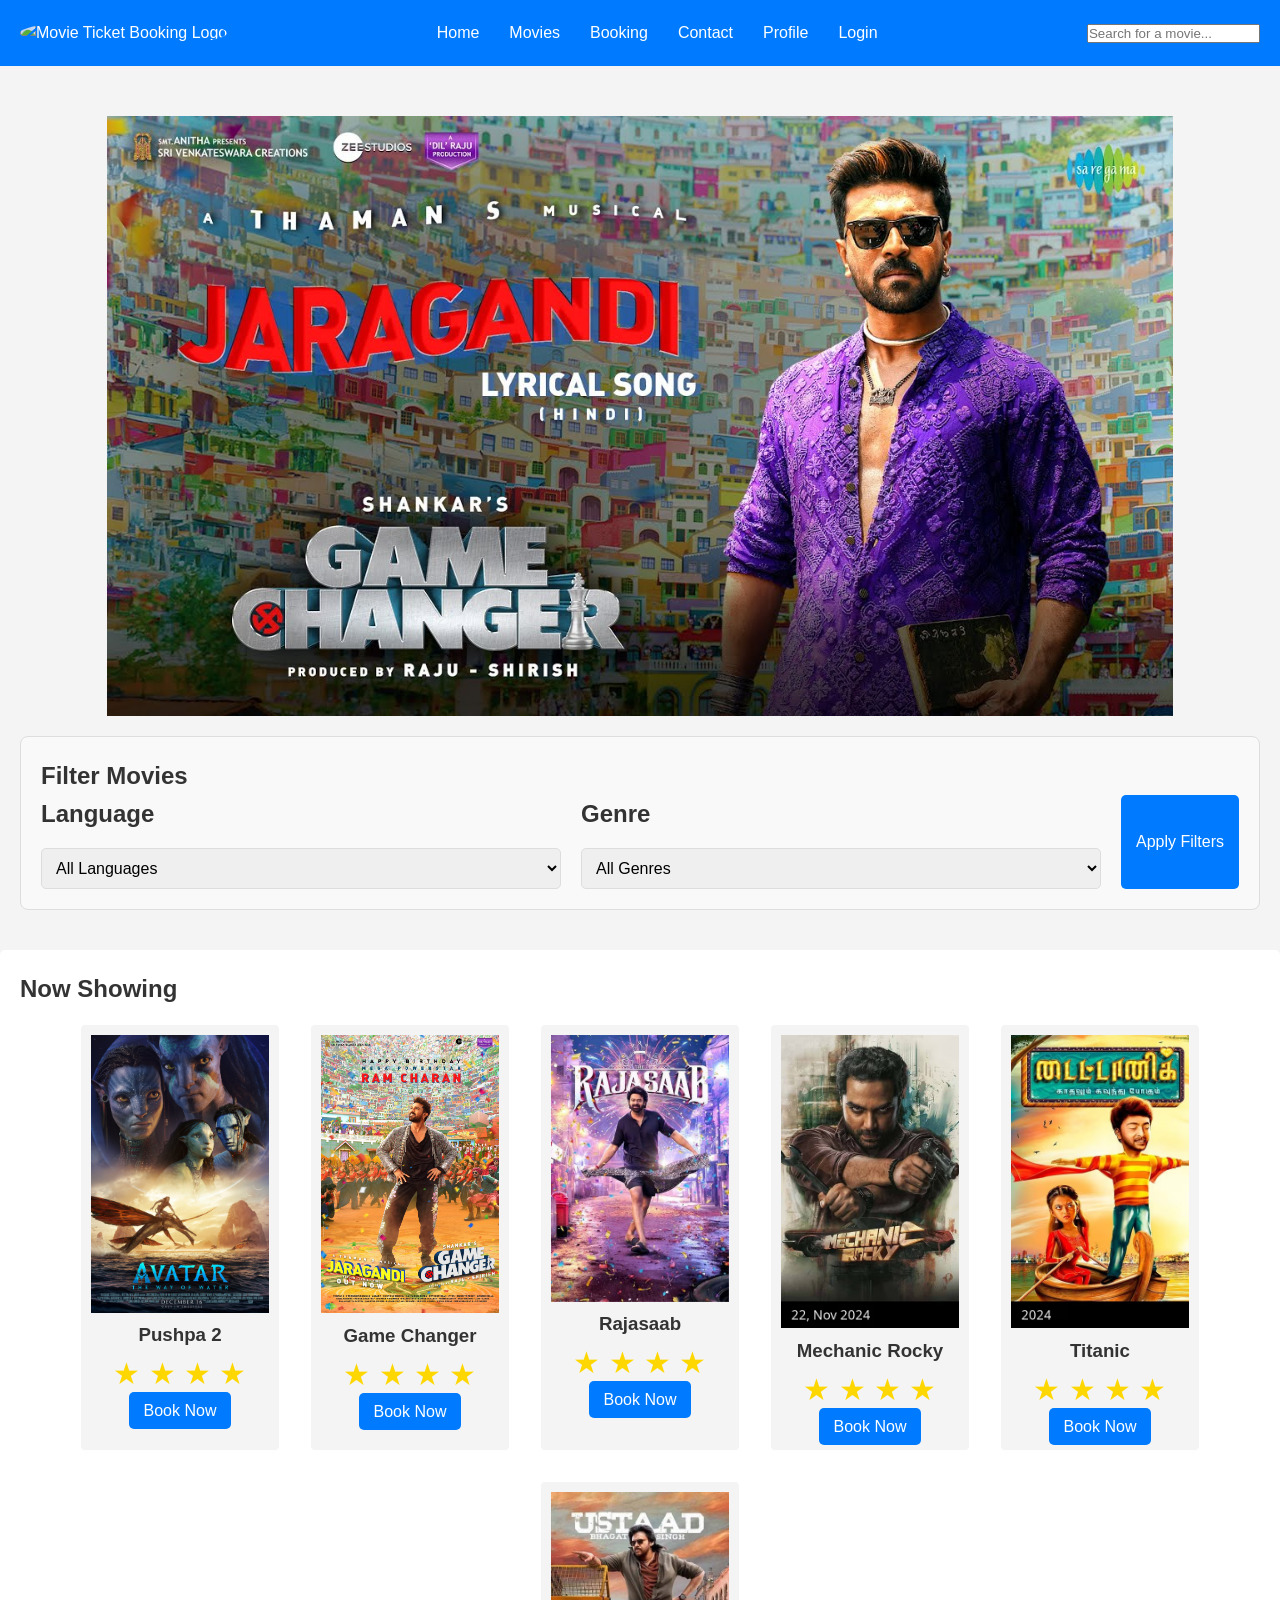
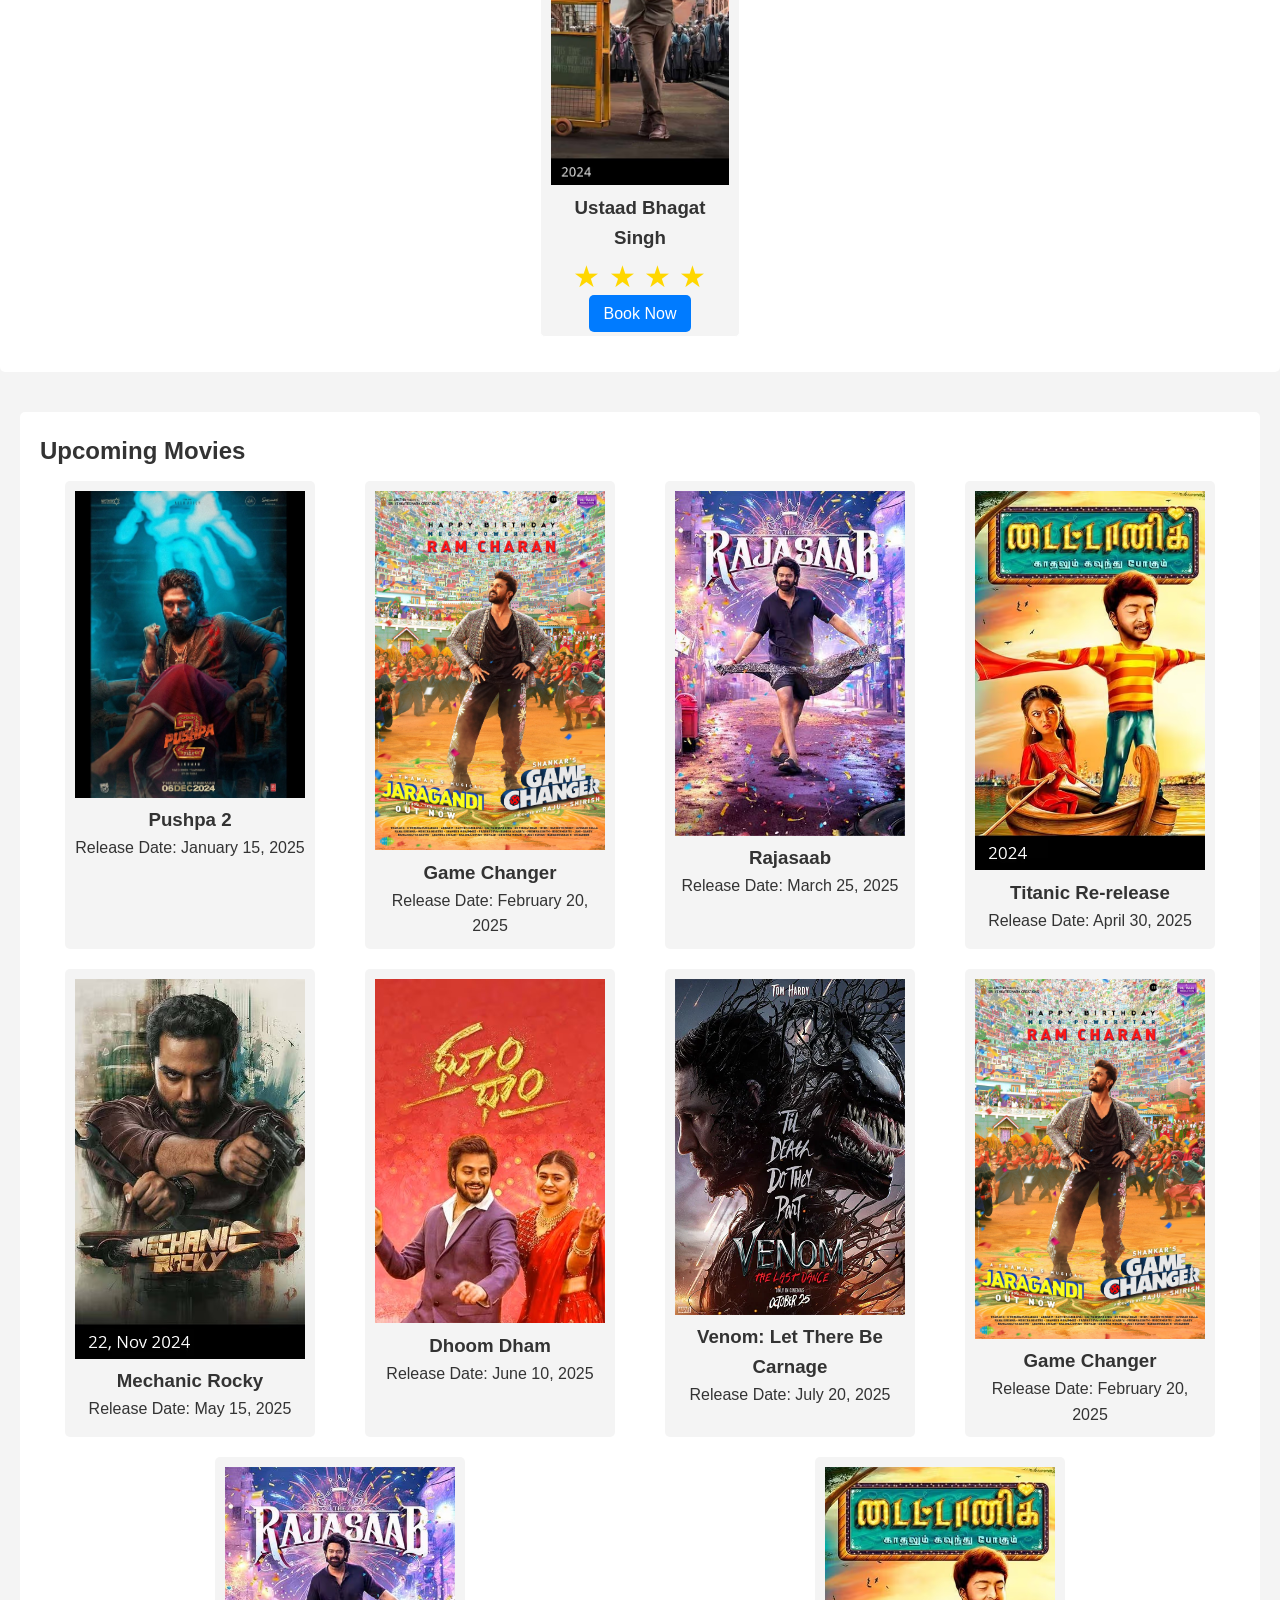
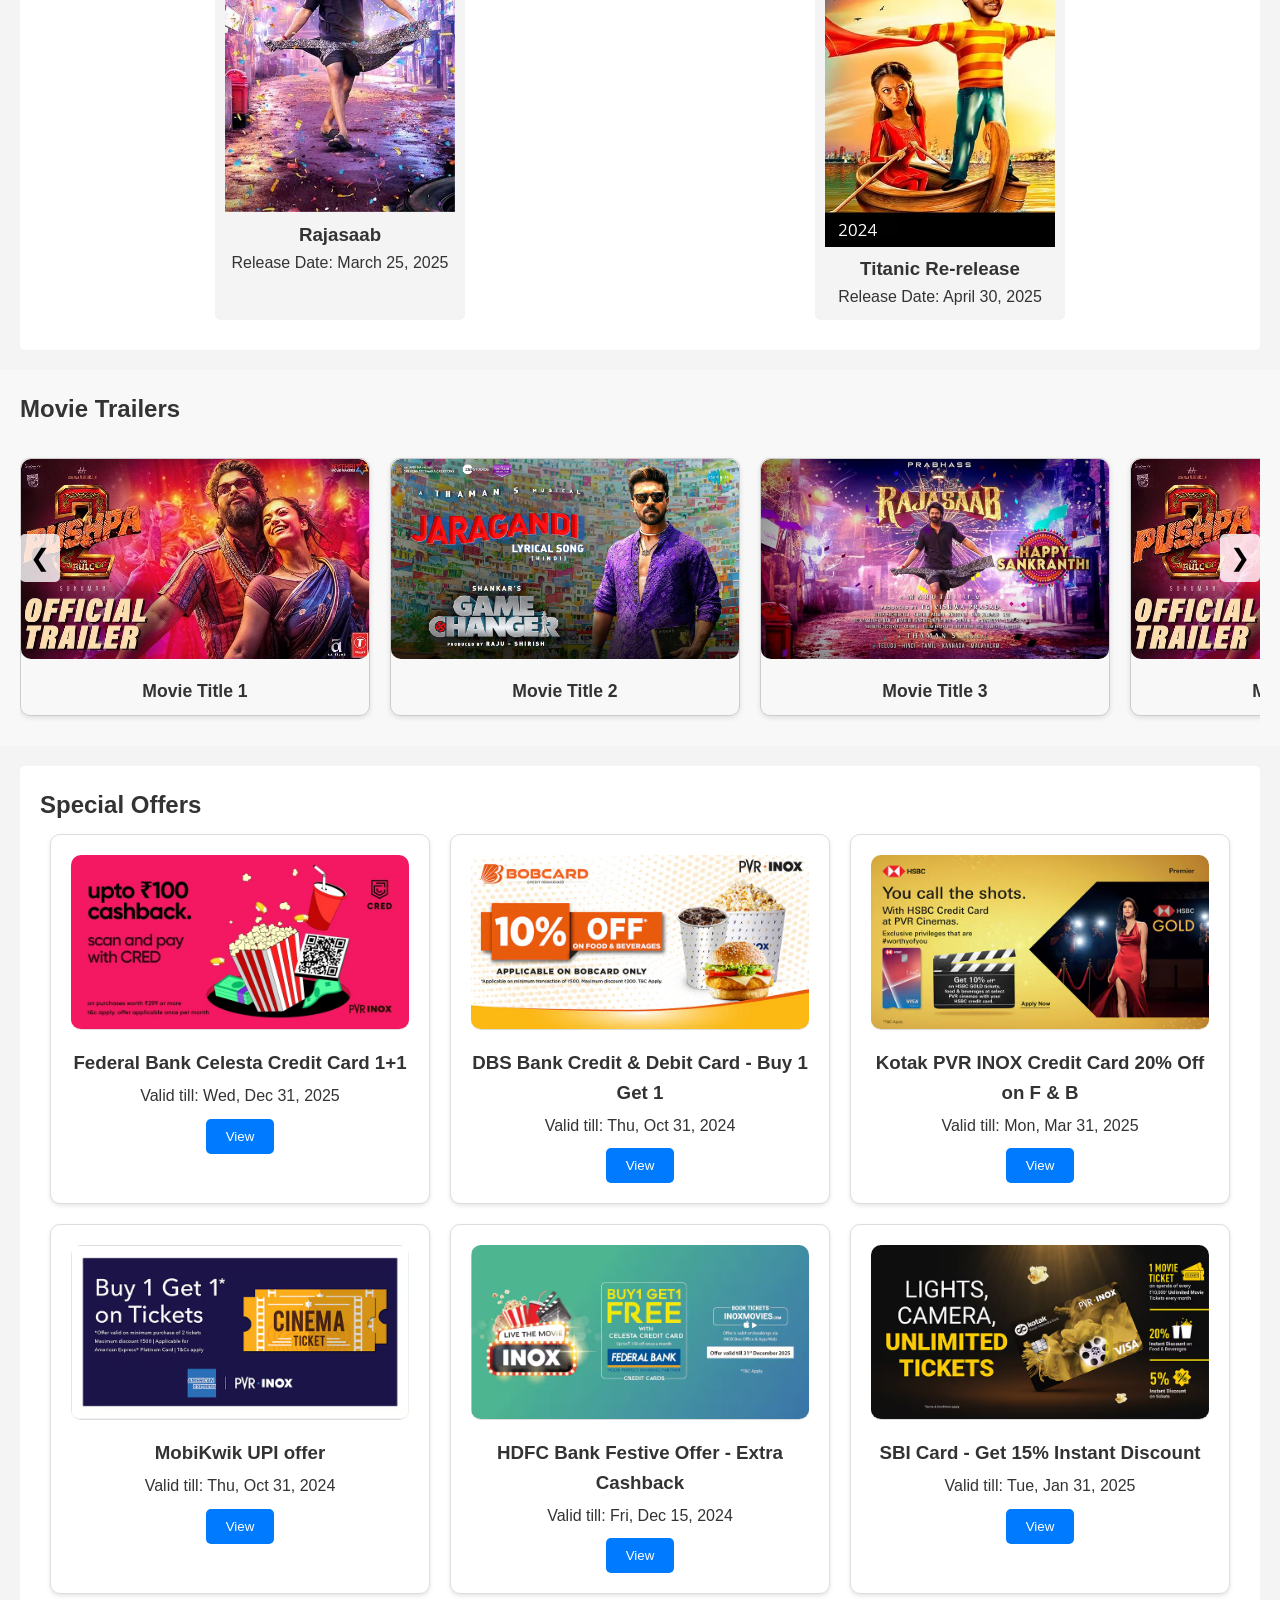
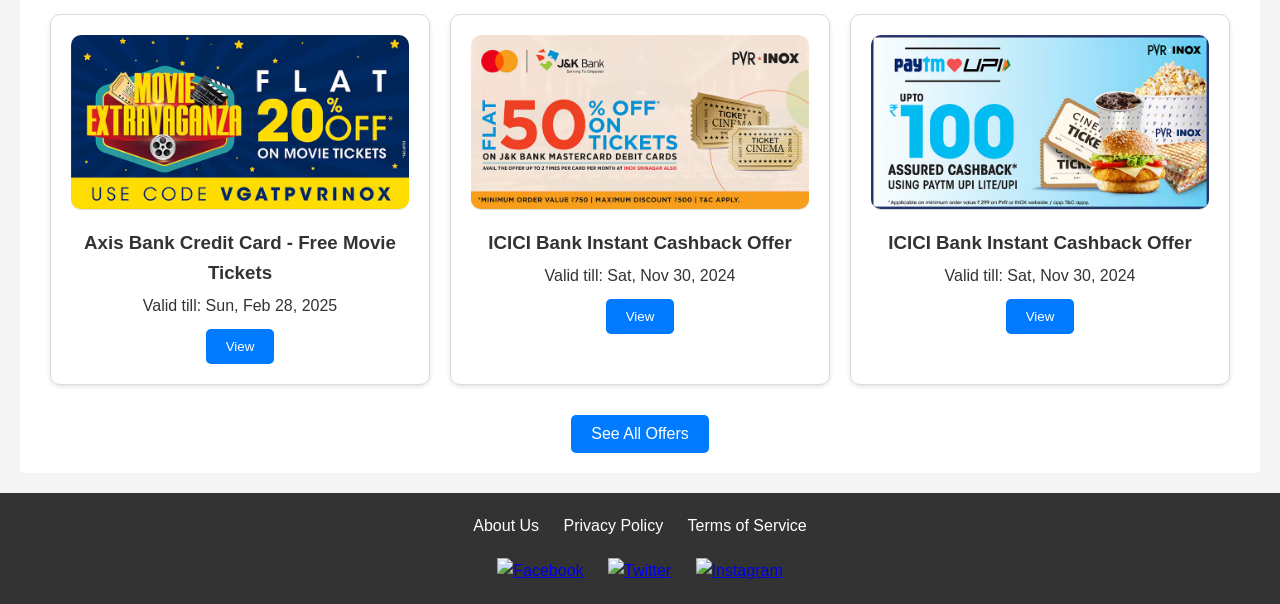
==== index.html @ c8bf28ce "Initial commit" ====
<!DOCTYPE html>
<html lang="en">

<head>
    <meta charset="UTF-8">
    <meta name="viewport" content="width=device-width, initial-scale=1.0">
    <style>
        .star-rating{
            font-size: 30px;
            color:gold;
        }
    </style>
    <link rel="stylesheet" href="css/styles.css">
    <title>Movie Ticket Booking - Home</title>
</head>

<body>
    <!-- Header -->
    <header>
        <div class="logo">
            <img src="C:\Users\chenn\OneDrive\รูปภาพ\Screenshots\Screenshot 2024-11-02 150853.png" alt="Movie Ticket Booking Logo" />
        </div>
        <nav>
            <ul>
                <li><a href="index.html">Home</a></li>
                <li><a href="movies.html">Movies</a></li>
                <li><a href="booking.html">Booking</a></li>
                <li><a href="contact.html">Contact</a></li>
                <li><a href="profile.html">Profile</a></li>
                <li><a href="login.html">Login</a></li>
            </ul>
        </nav>

        <!-- Search Bar -->
        <div class="search-container">
            <input type="text" id="movie-search" placeholder="Search for a movie...">
        </div>
    </header>

    <!-- Main Banner -->
    <section class="banner">
        <div class="carousel">
            <div class="carousel-item">
                <img src="images/movie1.jpg" alt="Movie Title 1">
                <button class="play-button" data-video="videos/pushpa2_trailer">▶</button>
            </div>
            <div class="carousel-item">
                <img src="images/movie2.jpg" alt="Movie Title 2">
                <button class="play-button" data-video="https://youtu.be/wboGYls1Bns?si=fnxp1T3teCe6GhV9">▶</button>
            </div>
            <div class="carousel-item">
                <img src="images/prabhas.jpg" alt="Movie Title 3">
                <button class="play-button" data-video="https://youtu.be/wboGYls1Bns?si=fnxp1T3teCe6GhV9">▶</button>
            </div>
            <div class="carousel-item">
                <img src="images/kanguva_trailer1.avif" alt="Movie Title 4">
                <button class="play-button" data-video="https://youtu.be/wboGYls1Bns?si=fnxp1T3teCe6GhV9">▶</button>
            </div>
            <!-- Additional carousel items can be added here -->
        </div>
    </section>

    <!-- Modal for Video -->
    <div id="videoModal" class="modal">
        <div class="modal-content">
            <span class="close">&times;</span>
            <iframe id="videoFrame" width="560" height="315" src="" frameborder="0" allowfullscreen></iframe>
        </div>
    </div>



    <!-- Filters Section -->
    <section class="filters">
        <h2>Filter Movies</h2>
        <div class="filter-container">


            <!-- Language Filter Dropdown -->
            <div class="filter-section">
                <h3>Language</h3>
                <select id="language-select">
                    <option value="">All Languages</option>
                    <option value="english">English</option>
                    <option value="hindi">Hindi</option>
                    <option value="telugu">Telugu</option>
                    <option value="tamil">Tamil</option>
                    <option value="kannada">Kannada</option>
                </select>
            </div>

            <!-- Genre Filter Dropdown -->
            <div class="filter-section">
                <h3>Genre</h3>
                <select id="genre-select">
                    <option value="">All Genres</option>
                    <option value="drama">Drama</option>
                    <option value="comedy">Comedy</option>
                    <option value="romance">Romance</option>
                    <option value="family">Family</option>
                    <option value="horror">Horror</option>
                    <option value="webseries">Web Series</option>
                    <option value="sports">Sports</option>
                    <option value="emotional">Emotional</option>
                </select>
            </div>

            <!-- Apply Button -->
            <button class="apply-filter">Apply Filters</button>
        </div>
    </section>

    <!-- Now Showing Section -->
    <section class="now-showing">
        <h2>Now Showing</h2>
        <div class="movie-list">
            <div class="movie-card" data-title="Pushpa 2" data-language="Telugu" data-genre="Action">
                <img src="images/avatar.jpg" alt="Pushpa 2">
                <div class="movie-info">
                    <h3>Pushpa 2</h3>
                    <div class="star-rating">&#9733; &#9733; &#9733; &#9733;</div>
                    <a href="booking.html" class="btn">Book Now</a>
                </div>
            </div>
            <div class="movie-card" data-title="Game Changer" data-language="Telugu" data-genre="Action">
                <img src="images/Game Changer.jpg" alt="Game Changer">
                <div class="movie-info">
                    <h3>Game Changer</h3>
                    <div class="star-rating">&#9733; &#9733; &#9733; &#9733;</div>
                    <a href="booking.html" class="btn">Book Now</a>
                </div>
            </div>
            <div class="movie-card" data-title="Rajasaab" data-language="Telugu" data-genre="Drama">
                <img src="images/movie3.jpg" alt="Rajasaab">
                <div class="movie-info">
                    <h3>Rajasaab</h3>
                    <div class="star-rating">&#9733; &#9733; &#9733; &#9733;</div>
                    <a href="booking.html" class="btn">Book Now</a>
                </div>
            </div>
            <div class="movie-card" data-title="Mechanic Rocky" data-language="English" data-genre="Action">
                <img src="images/mechanic rocky.avif" alt="Mechanic Rocky">
                <div class="movie-info">
                    <h3>Mechanic Rocky</h3>
                    <div class="star-rating">&#9733; &#9733; &#9733; &#9733;</div>
                    <a href="booking.html" class="btn">Book Now</a>
                </div>
            </div>
            <div class="movie-card" data-title="Titanic" data-language="English" data-genre="Romance">
                <img src="images/titanic.avif" alt="Titanic">
                <div class="movie-info">
                    <h3>Titanic</h3>
                    <div class="star-rating">&#9733; &#9733; &#9733; &#9733;</div>
                    <a href="booking.html" class="btn">Book Now</a>
                </div>
            </div>
            <div class="movie-card" data-title="Ustaad Bhagat Singh" data-language="Telugu" data-genre="Action">
                <img src="images/ustaad bhagat singh.avif" alt="Ustaad Bhagat Singh">
                <div class="movie-info">
                    <h3>Ustaad Bhagat Singh</h3>
                    <div class="star-rating">&#9733; &#9733; &#9733; &#9733;</div>
                    <a href="booking.html" class="btn">Book Now</a>
                </div>
            </div>
        </div>
        <!-- Add more movie cards as needed -->
    </section>




    <!-- Upcoming Movies Section -->
    <section class="upcoming-movies">
        <h2>Upcoming Movies</h2>
        <div class="upcoming-list">
            <div class="upcoming-card" data-title="Pushpa 2" data-language="Telugu" data-genre="Action">
                <img src="images/pushpa2.webp" alt="Pushpa 2">
                <h3>Pushpa 2</h3>
                <p>Release Date: January 15, 2025</p>
            </div>
            <div class="upcoming-card" data-title="Game Changer" data-language="Telugu" data-genre="Action">
                <img src="images/Game Changer.jpg" alt="Game Changer">
                <h3>Game Changer</h3>
                <p>Release Date: February 20, 2025</p>
            </div>
            <div class="upcoming-card" data-title="Rajasaab" data-language="Telugu" data-genre="Drama">
                <img src="images/movie3.jpg" alt="Rajasaab">
                <h3>Rajasaab</h3>
                <p>Release Date: March 25, 2025</p>
            </div>
            <div class="upcoming-card" data-title="Titanic Re-release" data-language="English" data-genre="Romance">
                <img src="images/titanic.avif" alt="Titanic Re-release">
                <h3>Titanic Re-release</h3>
                <p>Release Date: April 30, 2025</p>
            </div>
            <div class="upcoming-card" data-title="Mechanic Rocky" data-language="English" data-genre="Action">
                <img src="images/mechanic rocky.avif" alt="Mechanic Rocky">
                <h3>Mechanic Rocky</h3>
                <p>Release Date: May 15, 2025</p>
            </div>
            <div class="upcoming-card" data-title="Dhoom Dham" data-language="Telugu" data-genre="Action">
                <img src="images/dhoom dham.jpg" alt="Dhoom Dham">
                <h3>Dhoom Dham</h3>
                <p>Release Date: June 10, 2025</p>
            </div>
            <div class="upcoming-card" data-title="Venom: Let There Be Carnage" data-language="English"
                data-genre="Action">
                <img src="images/venom.png" alt="Venom: Let There Be Carnage">
                <h3>Venom: Let There Be Carnage</h3>
                <p>Release Date: July 20, 2025</p>
            </div>
            <div class="upcoming-card" data-title="Game Changer" data-language="Telugu" data-genre="Drama">
                <img src="images/Game Changer.jpg" alt="Game Changer">
                <h3>Game Changer</h3>
                <p>Release Date: February 20, 2025</p>
            </div>
            <div class="upcoming-card" data-title="Rajasaab" data-language="Telugu" data-genre="Drama">
                <img src="images/movie3.jpg" alt="Rajasaab">
                <h3>Rajasaab</h3>
                <p>Release Date: March 25, 2025</p>
            </div>
            <div class="upcoming-card" data-title="Titanic Re-release" data-language="English" data-genre="Romance">
                <img src="images/titanic.avif" alt="Titanic Re-release">
                <h3>Titanic Re-release</h3>
                <p>Release Date: April 30, 2025</p>
            </div>
        </div>
    </section>


    <!-- Trailer Videos Section -->
    <section class="trailer-videos">
        <h2>Movie Trailers</h2>
        <div class="trailer-navigation">
            <button class="nav-btn" id="prevBtn">&#10094;</button>
            <button class="nav-btn" id="nextBtn">&#10095;</button>
        </div>
        <div class="trailer-container" id="trailerContainer">
            <div class="trailer-item">
                <div class="card">
                    <img src="images/movie1.jpg" alt="Movie Title 1" class="trailer-image"
                        data-video="C:\Projects\movie-ticket-booking-website\videos\pushpa2_trailer.mp4">
                    <div class="trailer-title">Movie Title 1</div>
                </div>
            </div>
            <div class="trailer-item">
                <div class="card">
                    <img src="images/movie2.jpg" alt="Movie Title 2" class="trailer-image"
                        data-video="path_to_video2.mp4">
                    <div class="trailer-title">Movie Title 2</div>
                </div>
            </div>
            <div class="trailer-item">
                <div class="card">
                    <img src="images/prabhas.jpg" alt="Movie Title 3" class="trailer-image"
                        data-video="path_to_video3.mp4">
                    <div class="trailer-title">Movie Title 3</div>
                </div>
            </div>
            <div class="trailer-item">
                <div class="card">
                    <img src="images/movie1.jpg" alt="Movie Title 4" class="trailer-image"
                        data-video="path_to_video4.mp4">
                    <div class="trailer-title">Movie Title 4</div>
                </div>
            </div>
            <div class="trailer-item">
                <div class="card">
                    <img src="images/movie2.jpg" alt="Movie Title 5" class="trailer-image"
                        data-video="path_to_video5.mp4">
                    <div class="trailer-title">Movie Title 5</div>
                </div>
            </div>
        </div>
    </section>


    <!-- Modal for video playback -->
    <div id="videoModal" class="modal">
        <div class="modal-content">
            <span class="close">&times;</span>
            <video id="videoPlayer" controls>
                <source id="videoSource" src="" type="video/mp4">
                Your browser does not support the video tag.
            </video>
        </div>
    </div>


    <section class="promotions">
        <h2>Special Offers</h2>
        <div class="offer-cards">
            <div class="offer-card" data-title="Federal Bank Celesta Credit Card 1+1" data-valid="Wed, Dec 31, 2025"
                data-terms="Enjoy a 1+1 offer on movie tickets with your Federal Bank Celesta Credit Card. Limited to one free ticket per transaction. Terms apply.">
                <img src="offers/offer1.jpg" alt="Offer 1">
                <h3>Federal Bank Celesta Credit Card 1+1</h3>
                <p>Valid till: Wed, Dec 31, 2025</p>
                <button class="view-offer">View</button>
            </div>
            <div class="offer-card" data-title="DBS Bank Credit & Debit Card - Buy 1 Get 1"
                data-valid="Thu, Oct 31, 2024"
                data-terms="Get a Buy 1 Get 1 offer on selected items with DBS Bank Credit & Debit Cards. Valid on weekends only. Terms apply.">
                <img src="offers/offer2.webp" alt="Offer 2">
                <h3>DBS Bank Credit & Debit Card - Buy 1 Get 1</h3>
                <p>Valid till: Thu, Oct 31, 2024</p>
                <button class="view-offer">View</button>
            </div>
            <div class="offer-card" data-title="Kotak PVR INOX Credit Card 20% Off on F & B"
                data-valid="Mon, Mar 31, 2025"
                data-terms="Get 20% off on food and beverages at PVR INOX with your Kotak Credit Card. Maximum discount of ₹200 per transaction. Terms apply.">
                <img src="offers/offer3.webp" alt="Offer 3">
                <h3>Kotak PVR INOX Credit Card 20% Off on F & B</h3>
                <p>Valid till: Mon, Mar 31, 2025</p>
                <button class="view-offer">View</button>
            </div>
            <div class="offer-card" data-title="MobiKwik UPI offer" data-valid="Thu, Oct 31, 2024"
                data-terms="Enjoy a cashback of up to ₹50 on UPI transactions using MobiKwik. Minimum spend of ₹200 required. Terms apply.">
                <img src="offers/offer4.avif" alt="Offer 4">
                <h3>MobiKwik UPI offer</h3>
                <p>Valid till: Thu, Oct 31, 2024</p>
                <button class="view-offer">View</button>
            </div>
            <div class="offer-card" data-title="HDFC Bank Festive Offer - Extra Cashback" data-valid="Fri, Dec 15, 2024"
                data-terms="Get an extra 10% cashback on shopping during the festive season with HDFC Bank Credit Cards. Maximum cashback of ₹500. Terms apply.">
                <img src="offers/offer5.avif" alt="Offer 5">
                <h3>HDFC Bank Festive Offer - Extra Cashback</h3>
                <p>Valid till: Fri, Dec 15, 2024</p>
                <button class="view-offer">View</button>
            </div>
            <div class="offer-card" data-title="SBI Card - Get 15% Instant Discount" data-valid="Tue, Jan 31, 2025"
                data-terms="Avail a 15% instant discount on selected stores with SBI Credit Cards. Minimum purchase of ₹1,000 required. Terms apply.">
                <img src="offers/offer6.avif" alt="Offer 6">
                <h3>SBI Card - Get 15% Instant Discount</h3>
                <p>Valid till: Tue, Jan 31, 2025</p>
                <button class="view-offer">View</button>
            </div>
            <div class="offer-card" data-title="Axis Bank Credit Card - Free Movie Tickets"
                data-valid="Sun, Feb 28, 2025"
                data-terms="Get a free movie ticket with every purchase of ₹500 or more using Axis Bank Credit Card. Limited to one ticket per month. Terms apply.">
                <img src="offers/offer7.avif" alt="Offer 7">
                <h3>Axis Bank Credit Card - Free Movie Tickets</h3>
                <p>Valid till: Sun, Feb 28, 2025</p>
                <button class="view-offer">View</button>
            </div>
            <div class="offer-card" data-title="ICICI Bank Instant Cashback Offer" data-valid="Sat, Nov 30, 2024"
                data-terms="Instant cashback of 5% on all purchases over ₹2,000 with ICICI Bank Credit Card. Maximum cashback ₹200. Terms apply.">
                <img src="offers/offer8.avif" alt="Offer 8">
                <h3>ICICI Bank Instant Cashback Offer</h3>
                <p>Valid till: Sat, Nov 30, 2024</p>
                <button class="view-offer">View</button>
            </div>
            <div class="offer-card" data-title="ICICI Bank Instant Cashback Offer" data-valid="Sat, Nov 30, 2024"
                data-terms="Instant cashback of 5% on all purchases over ₹2,000 with ICICI Bank Credit Card. Maximum cashback ₹200. Terms apply.">
                <img src="offers/offer9.avif" alt="Offer 9">
                <h3>ICICI Bank Instant Cashback Offer</h3>
                <p>Valid till: Sat, Nov 30, 2024</p>
                <button class="view-offer">View</button>
            </div>
        </div>
        <div class="see-all">
            <button class="see-all-button">See All Offers</button>
        </div>
    </section>

    <!-- Popup Modal -->
    <div class="popup-modal" id="offerPopup">
        <div class="popup-content">
            <span class="close-btn" onclick="closePopup()">&times;</span>
            <h3 id="popup-title"></h3>
            <img id="popup-image" src="" alt="Offer Image">
            <p id="popup-valid"></p>
            <p id="popup-terms"></p>
        </div>
    </div>

    <!-- Modal for No Results -->
    <div id="no-results-modal" class="modal">
        <div class="modal-content">
            <span class="close-button">&times;</span>
            <h3>🎬 Oops! Movie Not Found! 🎬</h3>
            <p>Looks like the movie you’re hunting for has gone on a vacation!</p>
            <p>Don't worry; we have plenty of other options to tickle your fancy!</p>
            <p>Our team is currently searching the universe for this movie. 🚀</p>
            <p>In the meantime, why not try one of these genres:</p>
            <ul>
                <li>🦸‍♂️ Action: For when you feel like a superhero!</li>
                <li>😂 Comedy: Because laughter is the best medicine!</li>
                <li>💔 Drama: For those moments when you want to cry a little!</li>
                <li>💕 Romance: Because who doesn’t love a good love story?</li>
            </ul>
            <p>Our dedicated team is currently searching the universe to add this movie for you! 🚀</p>
            <div class="image-container">
                <img src="images/mypic.jpg" alt="Action Genre" class="rounded-image">
                <img src="images/mypic.jpg" alt="Comedy Genre" class="rounded-image">

                <img src="images//mypic.jpg" alt="Romance Genre" class="rounded-image">
            </div>
            <p>Go ahead, explore our collection—who knows, you might find your new favorite flick!</p>
        </div>
    </div>



    <!-- Footer -->
    <footer>
        <div class="footer-links">
            <a href="about.html">About Us</a>
            <a href="privacy.html">Privacy Policy</a>
            <a href="terms.html">Terms of Service</a>
        </div>
        <div class="social-media">
            <a href="#"><img src="images/facebook-icon.png" alt="Facebook"></a>
            <a href="#"><img src="images/twitter-icon.png" alt="Twitter"></a>
            <a href="#"><img src="images/instagram-icon.png" alt="Instagram"></a>
        </div>
    </footer>

    <script src="js/main.js"></script>
</body>

</html>
---- css/styles.css ----
/* General Reset */
* {
    margin: 0;
    padding: 0;
    box-sizing: border-box;
}

/* Body */
body {
    font-family: Arial, sans-serif;
    line-height: 1.6;
    background-color: #f4f4f4;
    color: #333;
}

/* Header */
header {
    display: flex;
    justify-content: space-between;
    align-items: center;
    padding: 20px;
    background-color: #007BFF;
    color: white;
}

.logo img {
    width: 50px;
    /* Adjust size as needed */
    height: 50px;
    /* Same as width for a circle */
    border-radius: 50%;
    /* Makes the image circular */
    object-fit: cover;
    /* Ensures the image fills the circle */
    object-position: top;
    /* Centers the image within the circle */
}


nav ul {
    list-style: none;
    display: flex;
}

nav ul li {
    margin: 0 15px;
}

nav ul li a {
    color: white;
    text-decoration: none;
}

.search-bar {
    padding: 10px;
    border: none;
    border-radius: 5px;
}

.filters {
    padding: 20px;
    background-color: #f9f9f9;
    border: 1px solid #ddd;
    margin: 20px;
    border-radius: 8px;
}

.filter-container {
    display: flex;
    justify-content: space-between;
    flex-wrap: wrap;
}

.filter-section {
    flex: 1;
    min-width: 200px;
    /* Minimum width for smaller screens */
    margin-right: 20px;
    /* Space between filter sections */
}

.filter-section h3 {
    font-size: 1.5em;
    margin-bottom: 10px;
}

select {
    width: 100%;
    padding: 10px;
    margin-top: 5px;
    border: 1px solid #ddd;
    border-radius: 5px;
    font-size: 1em;
    outline: none;
}

.apply-filter {
    background-color: #007bff;
    color: white;
    padding: 10px 15px;
    border: none;
    border-radius: 5px;
    cursor: pointer;
    font-size: 1em;
    transition: background-color 0.3s ease;
}

.apply-filter:hover {
    background-color: #0056b3;
    /* Darker shade on hover */
}


/* Carousel styling */
.carousel {
    display: flex;
    overflow: hidden;
    width: 100%;
    max-width: 1500px;
    height: 600px;
    position: relative;
    margin: 0 auto;
    margin-top: 50px;
}

.carousel-item {
    min-width: 100%;
    height: 100%;
    position: absolute;
    display: flex;
    justify-content: center;
    align-items: center;
    opacity: 0;
    transition: opacity 1s ease-in-out;
}

.carousel-item.active {
    opacity: 1;
}

.carousel-item img {
    width: 100%;
    height: 100%;
    object-fit: contain;
    border-radius: 10px;
}

/* Play Button */
.play-button {
    position: absolute;
    top: 50%;
    left: 50%;
    transform: translate(-50%, -50%);
    background-color: rgba(255, 0, 0, 0.7);
    /* Red color for visibility */
    color: white;
    border: none;
    border-radius: 50%;
    /* Makes the button circular */
    padding: 15px;
    /* Increased padding for a larger button */
    font-size: 24px;
    cursor: pointer;
    opacity: 0;
    /* Initially hidden */
    transition: opacity 0.3s ease, transform 0.3s ease;
    /* Added transform transition */
    box-shadow: 0 4px 10px rgba(0, 0, 0, 0.5);
    /* Shadow for depth */
}

.carousel-item:hover .play-button {
    opacity: 1;
    /* Show on hover */
    transform: translate(-50%, -50%) scale(1.1);
    /* Slightly scale up on hover */
}


/* Carousel caption styling */
.carousel-caption {
    position: absolute;
    bottom: 15px;
    left: 20px;
    color: #fff;
    background: rgba(0, 0, 0, 0.6);
    padding: 10px;
    border-radius: 5px;
}

.carousel-caption h3 {
    margin: 0;
    font-size: 1.2em;
}

.carousel-caption p {
    margin: 5px 0;
    font-size: 0.9em;
}

/* Modal styles (unchanged) */
.modal {
    display: none;
    /* Hidden by default */
    position: fixed;
    /* Stay in place */
    z-index: 1000;
    /* Sit on top */
    left: 0;
    top: 0;
    width: 100%;
    /* Full width */
    height: 100%;
    /* Full height */
    overflow: auto;
    /* Enable scroll if needed */
    background-color: rgba(0, 0, 0, 0.8);
    /* Black with transparency */
}

.modal-content {
    position: relative;
    margin: auto;
    padding: 0;
    width: 100%;
    /* Full width */
    height: 100%;
    /* Full height */
}

.close {
    position: absolute;
    top: 20px;
    right: 30px;
    color: white;
    font-size: 40px;
    font-weight: bold;
    cursor: pointer;
}

#videoFrame {
    width: 100%;
    /* Full width */
    height: 100%;
    /* Full height */
    border: none;
    /* No border */
}


/* Now Showing Section */
.now-showing,
.upcoming-movies {
    padding: 20px;
    background-color: #fff;
    border-radius: 5px;
    margin: 20px;
}

.movie-list,
.upcoming-list {
    display: flex;
    flex-wrap: wrap;
    justify-content: space-around;
}

.movie-card,
.upcoming-card {
    background-color: #f4f4f4;
    border-radius: 5px;
    padding: 10px;
    margin: 10px;
    width: 250px;
    text-align: center;
}

.movie-card img,
.upcoming-card img {
    width: 100%;
    height: auto;
}


/* Footer */
footer {
    background-color: #333;
    color: white;
    padding: 20px;
    text-align: center;
}

.footer-links {
    margin-bottom: 20px;
}

.footer-links a {
    color: white;
    margin: 0 10px;
    text-decoration: none;
}

.social-media img {
    width: 30px;
    margin: 0 10px;
}

.offer-cards {
    display: flex;
    justify-content: space-between;
    flex-wrap: wrap;
}

.offer-card {
    flex: 1 1 30%;
    /* Flexbox allows responsive cards */
    margin: 10px;
    border: 1px solid #ddd;
    border-radius: 8px;
    overflow: hidden;
    text-align: center;
    background-color: #fff;
    /* Card background */
    box-shadow: 0 4px 8px rgba(0, 0, 0, 0.1);
    /* Add subtle shadow */
    transition: transform 0.3s ease;
    /* Hover effect */
}

.offer-card:hover {
    transform: scale(1.05);
    /* Scale up slightly on hover */
}

.offer-card img {
    width: 100%;
    /* Full width for responsive images */
    height: auto;
    border-bottom: 1px solid #ddd;
}

.offer-card-content {
    padding: 15px;
}

.offer-card-title {
    font-size: 1.2em;
    margin: 10px 0;
    color: #333;
}

.offer-card-description {
    font-size: 0.95em;
    color: #666;
    margin-bottom: 15px;
}

.offer-card .btn {
    display: inline-block;
    margin-top: 10px;
    padding: 10px 20px;
    color: #fff;
    background-color: #ff6600;
    /* Button color */
    border: none;
    border-radius: 5px;
    cursor: pointer;
    text-decoration: none;
    font-weight: bold;
}

.offer-card .btn:hover {
    background-color: #e55a00;
    /* Darker shade for hover effect */
}

.trailer-videos {
    padding: 20px;
    background-color: #f8f8f8;
    /* Light background color */
    position: relative;
    /* Allow positioning of navigation buttons */
}

.trailer-videos h2 {
    text-align: left;
    /* Align title to the left */
    margin-bottom: 20px;
    /* Space below the title */
}

.trailer-navigation {
    display: flex;
    justify-content: space-between;
    position: absolute;
    top: 50%;
    /* Center vertically */
    transform: translateY(-50%);
    /* Adjusts for perfect centering */
    width: calc(100% - 40px);
    /* Adjusts for button width */
    margin: 0 auto;
    z-index: 1;
    /* Ensure buttons are above other content */
}


.nav-btn {
    background-color: rgba(255, 255, 255, 0.8);
    border: none;
    border-radius: 5px;
    cursor: pointer;
    font-size: 24px;
    padding: 10px;
    transition: background-color 0.3s;
}

.nav-btn:hover {
    background-color: rgba(255, 255, 255, 1);
}

/* Hide the scrollbar for the trailer container */
.trailer-container {
    display: flex;
    flex-wrap: nowrap;
    /* No wrapping, so items stay in a single line */
    gap: 20px;
    /* Space between items */
    justify-content: flex-start;
    /* Start alignment for scroll */
    overflow-x: auto;
    /* Allows horizontal scrolling */
    scroll-behavior: smooth;
    /* Smooth scrolling */
    padding: 10px 0;
    /* Padding for visual space */
    scrollbar-width: none;
    /* Firefox */
}

.trailer-container::-webkit-scrollbar {
    display: none;
    /* Chrome, Safari and Opera */
}


.trailer-item {
    flex: 0 0 350px;
    /* Fixed width for each trailer item */
}

.card {
    border: 1px solid #ccc;
    /* Border for the card */
    border-radius: 10px;
    /* Rounded corners */
    overflow: hidden;
    /* Clip overflow content */
    box-shadow: 0 2px 5px rgba(0, 0, 0, 0.1);
    /* Shadow effect */
    text-align: center;
    /* Center text */
    cursor: pointer;
    /* Pointer cursor on hover */
    transition: transform 0.2s;
    /* Smooth scaling effect */
}

.card:hover {
    transform: scale(1.05);
    /* Scale up on hover */
}

.trailer-image {
    width: 100%;
    /* Full width of the card */
    height: 200px;
    /* Fixed height for the image */
    object-fit: cover;
    /* Ensures the full image is displayed without cropping */
    border-radius: 10px;
    /* Rounded corners for the image */
}

.trailer-title {
    padding: 10px;
    /* Space for the title */
    font-size: 1.1em;
    /* Font size for the title */
    font-weight: bold;
    /* Bold title */
}


/* Modal styles */
.modal {
    display: none;
    /* Hidden by default */
    position: fixed;
    /* Stay in place */
    z-index: 1000;
    /* Sit on top */
    left: 0;
    top: 0;
    width: 100%;
    /* Full width */
    height: 100%;
    /* Full height */
    overflow: auto;
    /* Enable scroll if needed */
    background-color: rgba(0, 0, 0, 0.7);
    /* Black w/ opacity */
}

.modal-content {
    position: relative;
    margin: auto;
    padding: 0;
    top: 50%;
    /* Center vertically */
    transform: translateY(-50%);
    /* Adjust for centering */
    max-width: 800px;
    /* Max width of video */
    width: 100%;
    /* Responsive */
}

.close {
    color: white;
    /* Close button color */
    float: right;
    /* Align to the right */
    font-size: 28px;
    /* Font size */
    font-weight: bold;
    /* Bold font */
    cursor: pointer;
    /* Pointer cursor on hover */
}

video {
    width: 100%;
    /* Full width */
    border-radius: 10px;
    /* Rounded corners */
}


/* Promotions Section */
.promotions {
    padding: 20px;
    background-color: #fff;
    border-radius: 5px;
    margin: 20px;
    text-align: left;
}

.offers-grid {
    display: grid;
    grid-template-columns: repeat(4, 1fr);
    grid-gap: 20px;
}

.offer-card {
    background-color: #fff;
    border-radius: 10px;
    box-shadow: 0 2px 4px rgba(0, 0, 0, 0.1);
    padding: 20px;
    text-align: center;
}

.offer-card img {
    max-width: 100%;
    height: auto;
    border-radius: 10px;
    margin-bottom: 10px;
}

.offer-card h3 {
    margin-bottom: 5px;
}

.offer-card p {
    margin-bottom: 10px;
}

.offer-card button {
    background-color: #007bff;
    color: #fff;
    border: none;
    padding: 10px 20px;
    border-radius: 5px;
    cursor: pointer;
}

.pagination {
    display: flex;
    justify-content: center;
    margin-top: 20px;
}

.pagination button {
    background-color: #fff;
    border: 1px solid #ddd;
    padding: 10px 20px;
    border-radius: 5px;
    cursor: pointer;
}

.pagination button:hover {
    background-color: #f5f5f5;
}

.pagination button.active {
    background-color: #007bff;
    color: #fff;
}

.see-all {
    text-align: center;
    margin-top: 20px;
    /* Adjust spacing as needed */
}

.see-all-button {
    padding: 10px 20px;
    font-size: 16px;
    background-color: #007bff;
    /* Change to your desired color */
    color: white;
    border: none;
    border-radius: 5px;
    cursor: pointer;
    transition: background-color 0.3s;
}

.see-all-button:hover {
    background-color: #0056b3;
    /* Darker shade for hover effect */
}

/* Popup Modal Styles */
.popup-modal {
    display: none;
    /* Hidden by default */
    position: fixed;
    z-index: 100;
    left: 0;
    top: 0;
    width: 100%;
    height: 100%;
    background-color: rgba(0, 0, 0, 0.5);
    /* Semi-transparent background */
    justify-content: center;
    align-items: center;
}

.popup-content {
    background-color: #fff;
    padding: 20px;
    width: 80%;
    max-width: 500px;
    text-align: center;
    border-radius: 8px;
}

.close-btn {
    position: absolute;
    top: 10px;
    right: 20px;
    font-size: 24px;
    cursor: pointer;
}

.popup-content img {
    width: 100%;
    height: auto;
    margin: 15px 0;
}


.trailers {
    margin: 40px 0;
    /* Space above and below the section */
}

.trailer-cards {
    display: flex;
    flex-wrap: wrap;
    /* Allows cards to wrap in case of overflow */
    justify-content: center;
    /* Center aligns the cards */
}

.trailer-card {
    margin: 15px;
    /* Space between cards */
    width: 200px;
    /* Width of the trailer card */
    border: 1px solid #ccc;
    /* Card border */
    border-radius: 5px;
    /* Rounded corners */
    overflow: hidden;
    /* Hides overflow content */
    text-align: center;
    /* Center text in card */
    transition: transform 0.3s;
    /* Animation on hover */
}

.trailer-card:hover {
    transform: scale(1.05);
    /* Scale effect on hover */
}

.trailer-card img {
    width: 100%;
    /* Make image responsive */
    height: auto;
    /* Maintain aspect ratio */
}

.trailer-info {
    padding: 10px;
    /* Space inside the card */
}

.play-button {
    padding: 5px 10px;
    background-color: #007bff;
    /* Button color */
    color: white;
    /* Button text color */
    border: none;
    /* Remove border */
    border-radius: 5px;
    /* Rounded corners */
    cursor: pointer;
    /* Pointer cursor on hover */
    transition: background-color 0.3s;
    /* Button color transition */
}

.play-button:hover {
    background-color: #0056b3;
    /* Darker shade for hover */
}

.now-showing {
    margin: 40px 0;
    /* Space above and below the section */
}

.movie-list {
    display: flex;
    flex-wrap: wrap;
    /* Allow cards to wrap */
    justify-content: center;
    /* Center align the cards */
}

.movie-card {
    margin: 15px;
    /* Space between cards */
    width: 200px;
    /* Width of the movie card */
    border: 1px solid #ffff;
    /* Card border */
    border-radius: 5px;
    /* Rounded corners */
    overflow: hidden;
    /* Hide overflow content */
    text-align: center;
    /* Center text in card */
    transition: transform 0.3s;
    /* Animation on hover */
}

.movie-card:hover {
    transform: scale(1.05);
    /* Scale effect on hover */
}

.movie-card img {
    width: 100%;
    /* Make image responsive */
    height: auto;
    /* Maintain aspect ratio */
}

.btn {
    padding: 10px 15px;
    /* Button padding */
    background-color: #007bff;
    /* Button color */
    color: white;
    /* Button text color */
    border: none;
    /* Remove border */
    border-radius: 5px;
    /* Rounded corners */
    cursor: pointer;
    /* Pointer cursor on hover */
    transition: background-color 0.3s;
    /* Button color transition */
    text-decoration: none;
    /* Remove underline */
}

.btn:hover {
    background-color: #0056b3;
    /* Darker shade for hover */
}

/* Modal styles */
.modal {
    display: none;
    /* Hidden by default */
    position: fixed;
    /* Stay in place */
    z-index: 1000;
    /* Sit on top */
    left: 0;
    top: 0;
    width: 100%;
    /* Full width */
    height: 100%;
    /* Full height */
    overflow: auto;
    /* Enable scroll if needed */
    background-color: rgba(0, 0, 0, 0.8);
    /* Dark background with opacity */
}

.modal-content {
    background-color: #fefefe;
    /* White background */
    margin: 15% auto;
    /* 15% from the top and centered */
    padding: 30px;
    border: 2px solid #ff5722;
    /* Orange border */
    width: 80%;
    /* Could be more or less, depending on screen size */
    text-align: center;
    border-radius: 15px;
    /* Rounded corners */
    max-height: 600px;
}

.close-button {
    color: #ff5722;
    /* Orange color */
    float: right;
    font-size: 28px;
    font-weight: bold;
}

.close-button:hover,
.close-button:focus {
    color: #d32f2f;
    /* Darker shade on hover */
    text-decoration: none;
    cursor: pointer;
}

p {
    color: #333;
    /* Dark grey for text */
}

ul {
    list-style-type: none;
    /* Remove bullet points */
    padding: 0;
    /* Remove padding */
    color: #555;
    /* Medium grey for list items */
}

.image-container {
    display: flex;
    justify-content: center;
    gap: 15px;
    /* Space between the images */
    margin: 15px 0;
    /* Margin for top and bottom */
}

.rounded-image {
    width: 100px;
    /* Set width as needed */
    height: 100px;
    /* Set height as needed */
    border-radius: 50%;
    /* Makes the image round */
    object-fit: cover;
    /* Ensures the image covers the circle without distortion */
    object-position: top;
    border: 2px solid #ccc;
    /* Optional: Adds a border for style */
    transition: transform 0.3s ease, box-shadow 0.3s ease;
    /* Transition for smooth animation */
}

.rounded-image:hover {
    transform: scale(1.1) rotateY(10deg);
    /* Scale up and add 3D rotation on hover */
    box-shadow: 0 8px 20px rgba(0, 0, 0, 0.3);
    /* Add a shadow for depth */
}
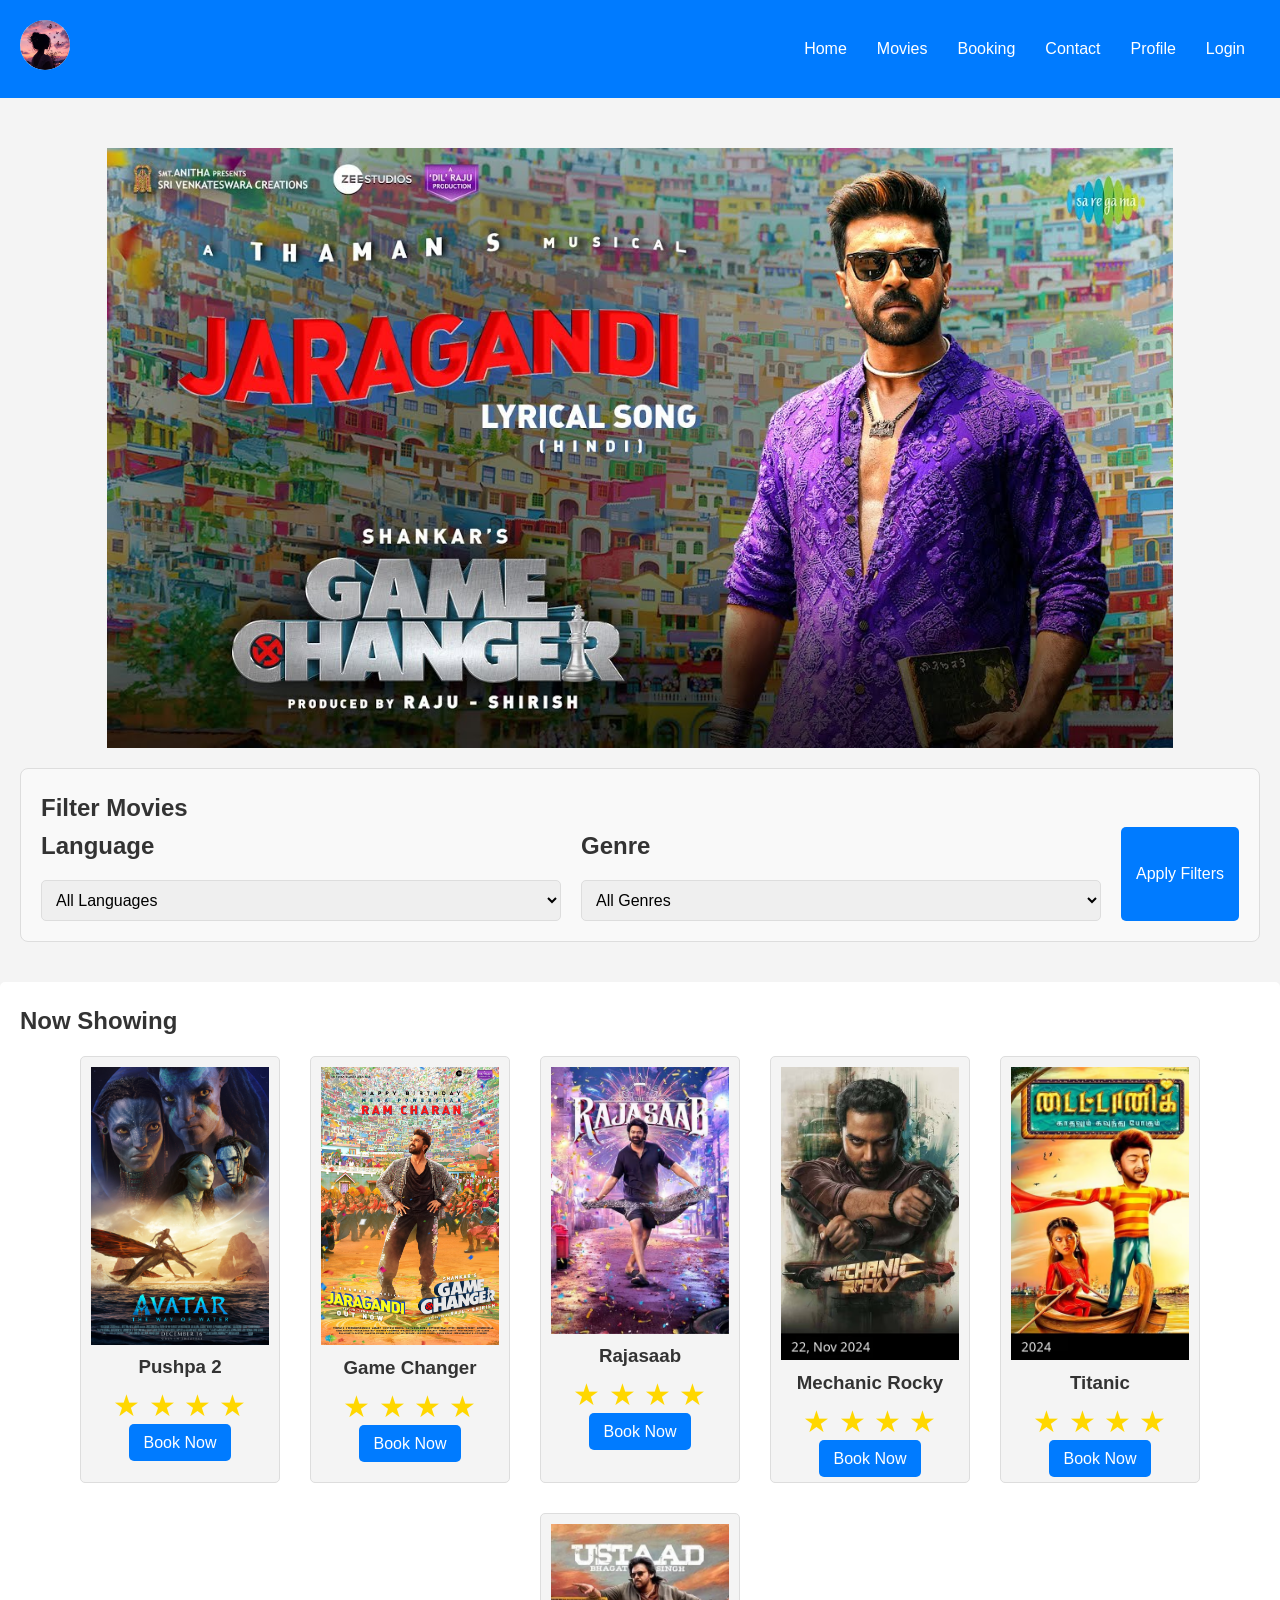
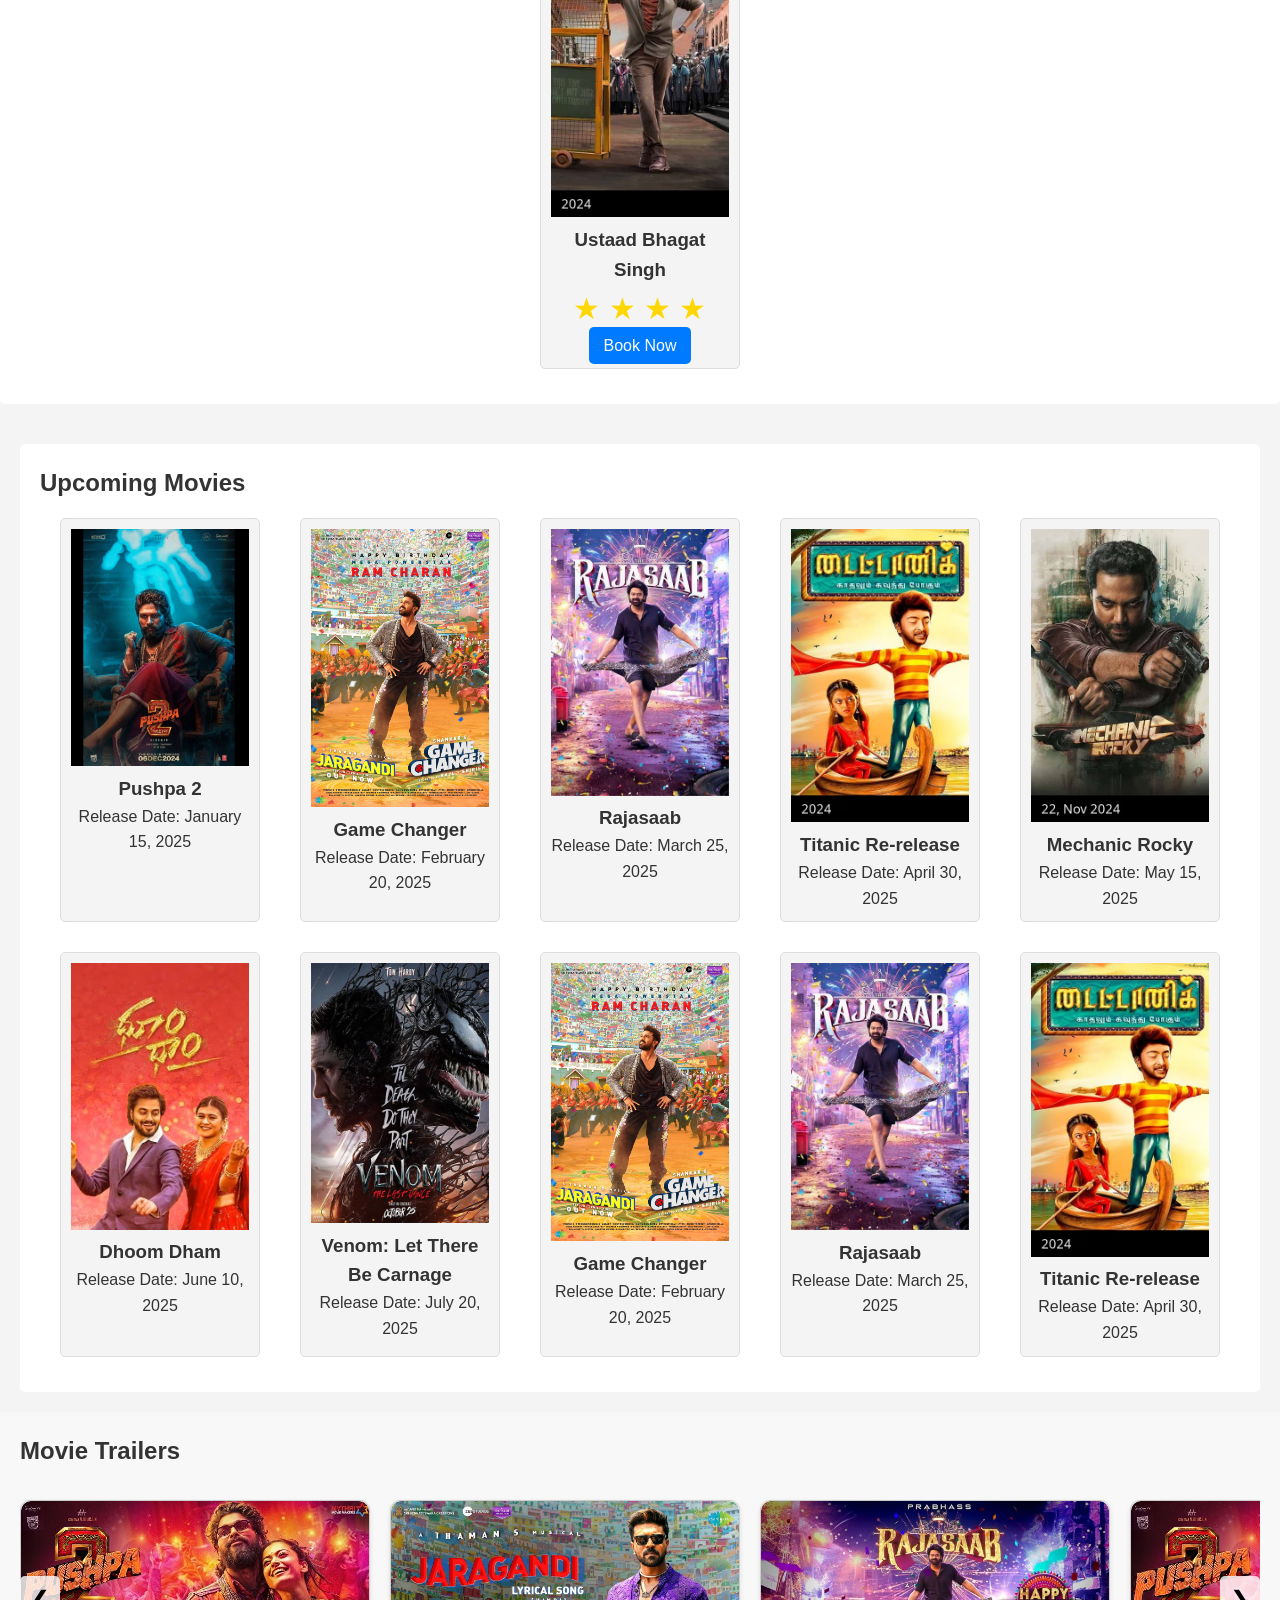
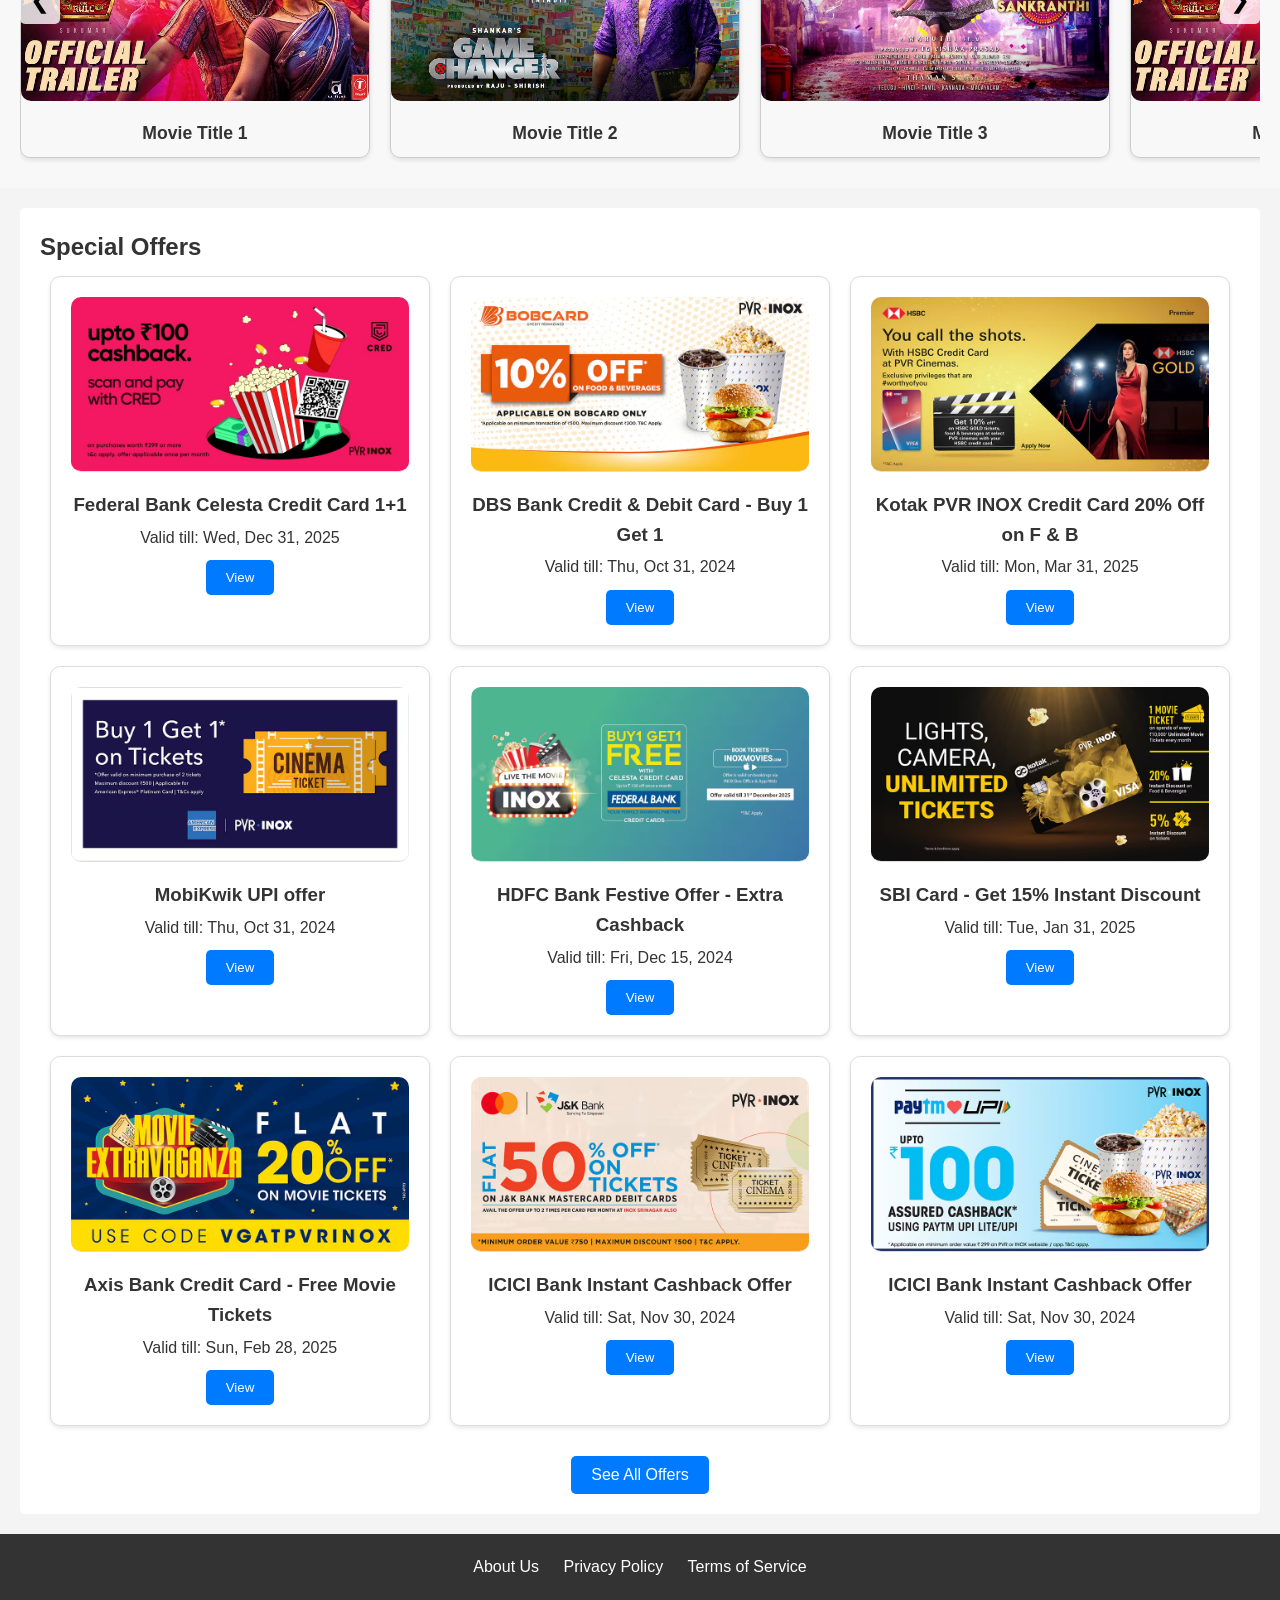
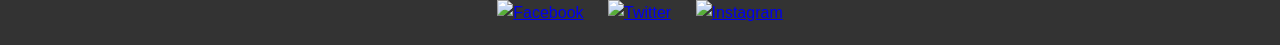
==== commit 8103527f: "Updated movie ticket booking website" ====
--- a/index.html
+++ b/index.html
@@ -18,31 +18,28 @@
     <!-- Header -->
     <header>
         <div class="logo">
-            <img src="C:\Users\chenn\OneDrive\รูปภาพ\Screenshots\Screenshot 2024-11-02 150853.png" alt="Movie Ticket Booking Logo" />
+            <img src="images/logo.jpeg" alt="Movie Ticket Booking Logo">
         </div>
         <nav>
             <ul>
-                <li><a href="index.html">Home</a></li>
-                <li><a href="movies.html">Movies</a></li>
-                <li><a href="booking.html">Booking</a></li>
-                <li><a href="contact.html">Contact</a></li>
-                <li><a href="profile.html">Profile</a></li>
-                <li><a href="login.html">Login</a></li>
-            </ul>
+    <li><a href="index.html">Home</a></li>
+    <li><a href="movies.html">Movies</a></li>
+    <li><a href="booking.html">Booking</a></li>
+    <li><a href="contact.html">Contact</a></li>
+    <li><a href="profile.html">Profile</a></li>
+    <li><a href="login.html">Login</a></li>
+</ul>
         </nav>
-
-        <!-- Search Bar -->
-        <div class="search-container">
-            <input type="text" id="movie-search" placeholder="Search for a movie...">
-        </div>
+  
     </header>
+ 
 
     <!-- Main Banner -->
     <section class="banner">
         <div class="carousel">
             <div class="carousel-item">
                 <img src="images/movie1.jpg" alt="Movie Title 1">
-                <button class="play-button" data-video="videos/pushpa2_trailer">▶</button>
+            <button class="play-button" data-video="videos/pushpa2_trailer.mp4">▶</button>
             </div>
             <div class="carousel-item">
                 <img src="images/movie2.jpg" alt="Movie Title 2">
@@ -61,12 +58,7 @@
     </section>
 
     <!-- Modal for Video -->
-    <div id="videoModal" class="modal">
-        <div class="modal-content">
-            <span class="close">&times;</span>
-            <iframe id="videoFrame" width="560" height="315" src="" frameborder="0" allowfullscreen></iframe>
-        </div>
-    </div>
+    
 
 
 
@@ -238,8 +230,10 @@
         <div class="trailer-container" id="trailerContainer">
             <div class="trailer-item">
                 <div class="card">
-                    <img src="images/movie1.jpg" alt="Movie Title 1" class="trailer-image"
-                        data-video="C:\Projects\movie-ticket-booking-website\videos\pushpa2_trailer.mp4">
+                    <img src="images/movie1.jpg"
+                      alt="Movie Title 1"
+                      class="trailer-image"
+                      data-video="videos/pushpa2_trailer.mp4">
                     <div class="trailer-title">Movie Title 1</div>
                 </div>
             </div>
--- a/css/styles.css
+++ b/css/styles.css
@@ -35,7 +35,56 @@
     object-position: top;
     /* Centers the image within the circle */
 }
-
+.page-title{
+    text-align:center;
+    padding:30px;
+    background:#111;
+    color:white;
+}
+
+.news-container{
+    width:90%;
+    margin:30px auto;
+}
+
+.news-card{
+    display:flex;
+    gap:20px;
+    background:white;
+    margin-bottom:25px;
+    border-radius:10px;
+    overflow:hidden;
+    box-shadow:0 4px 10px rgba(0,0,0,.2);
+}
+
+.news-card img{
+    width:300px;
+    height:200px;
+    object-fit:cover;
+}
+
+.news-content{
+    padding:20px;
+}
+
+.news-content h2{
+    margin-bottom:10px;
+}
+
+.news-content p{
+    line-height:1.6;
+}
+
+@media(max-width:768px){
+    .news-card{
+        flex-direction:column;
+    }
+
+    .news-card img{
+        width:100%;
+        height:220px;
+    }
+}
 
 nav ul {
     list-style: none;
@@ -218,26 +267,6 @@
     /* Black with transparency */
 }
 
-.modal-content {
-    position: relative;
-    margin: auto;
-    padding: 0;
-    width: 100%;
-    /* Full width */
-    height: 100%;
-    /* Full height */
-}
-
-.close {
-    position: absolute;
-    top: 20px;
-    right: 30px;
-    color: white;
-    font-size: 40px;
-    font-weight: bold;
-    cursor: pointer;
-}
-
 #videoFrame {
     width: 100%;
     /* Full width */
@@ -264,16 +293,22 @@
     justify-content: space-around;
 }
 
-.movie-card,
+ .movie-card,
 .upcoming-card {
     background-color: #f4f4f4;
-    border-radius: 5px;
+    width: 200px;
+    margin: 15px;
     padding: 10px;
-    margin: 10px;
-    width: 250px;
+    border: 1px solid #ddd;
+    border-radius: 5px;
+    overflow: hidden;
     text-align: center;
-}
-
+    transition: transform 0.3s;
+}
+.movie-card:hover,
+.upcoming-card:hover {
+    transform: scale(1.05);
+}
 .movie-card img,
 .upcoming-card img {
     width: 100%;
@@ -333,9 +368,10 @@
 
 .offer-card img {
     width: 100%;
-    /* Full width for responsive images */
     height: auto;
+    border-radius: 10px;
     border-bottom: 1px solid #ddd;
+    margin-bottom: 10px;
 }
 
 .offer-card-content {
@@ -491,53 +527,6 @@
 }
 
 
-/* Modal styles */
-.modal {
-    display: none;
-    /* Hidden by default */
-    position: fixed;
-    /* Stay in place */
-    z-index: 1000;
-    /* Sit on top */
-    left: 0;
-    top: 0;
-    width: 100%;
-    /* Full width */
-    height: 100%;
-    /* Full height */
-    overflow: auto;
-    /* Enable scroll if needed */
-    background-color: rgba(0, 0, 0, 0.7);
-    /* Black w/ opacity */
-}
-
-.modal-content {
-    position: relative;
-    margin: auto;
-    padding: 0;
-    top: 50%;
-    /* Center vertically */
-    transform: translateY(-50%);
-    /* Adjust for centering */
-    max-width: 800px;
-    /* Max width of video */
-    width: 100%;
-    /* Responsive */
-}
-
-.close {
-    color: white;
-    /* Close button color */
-    float: right;
-    /* Align to the right */
-    font-size: 28px;
-    /* Font size */
-    font-weight: bold;
-    /* Bold font */
-    cursor: pointer;
-    /* Pointer cursor on hover */
-}
-
 video {
     width: 100%;
     /* Full width */
@@ -568,14 +557,6 @@
     padding: 20px;
     text-align: center;
 }
-
-.offer-card img {
-    max-width: 100%;
-    height: auto;
-    border-radius: 10px;
-    margin-bottom: 10px;
-}
-
 .offer-card h3 {
     margin-bottom: 5px;
 }
@@ -725,28 +706,6 @@
     padding: 10px;
     /* Space inside the card */
 }
-
-.play-button {
-    padding: 5px 10px;
-    background-color: #007bff;
-    /* Button color */
-    color: white;
-    /* Button text color */
-    border: none;
-    /* Remove border */
-    border-radius: 5px;
-    /* Rounded corners */
-    cursor: pointer;
-    /* Pointer cursor on hover */
-    transition: background-color 0.3s;
-    /* Button color transition */
-}
-
-.play-button:hover {
-    background-color: #0056b3;
-    /* Darker shade for hover */
-}
-
 .now-showing {
     margin: 40px 0;
     /* Space above and below the section */
@@ -759,36 +718,6 @@
     justify-content: center;
     /* Center align the cards */
 }
-
-.movie-card {
-    margin: 15px;
-    /* Space between cards */
-    width: 200px;
-    /* Width of the movie card */
-    border: 1px solid #ffff;
-    /* Card border */
-    border-radius: 5px;
-    /* Rounded corners */
-    overflow: hidden;
-    /* Hide overflow content */
-    text-align: center;
-    /* Center text in card */
-    transition: transform 0.3s;
-    /* Animation on hover */
-}
-
-.movie-card:hover {
-    transform: scale(1.05);
-    /* Scale effect on hover */
-}
-
-.movie-card img {
-    width: 100%;
-    /* Make image responsive */
-    height: auto;
-    /* Maintain aspect ratio */
-}
-
 .btn {
     padding: 10px 15px;
     /* Button padding */
@@ -812,43 +741,6 @@
     background-color: #0056b3;
     /* Darker shade for hover */
 }
-
-/* Modal styles */
-.modal {
-    display: none;
-    /* Hidden by default */
-    position: fixed;
-    /* Stay in place */
-    z-index: 1000;
-    /* Sit on top */
-    left: 0;
-    top: 0;
-    width: 100%;
-    /* Full width */
-    height: 100%;
-    /* Full height */
-    overflow: auto;
-    /* Enable scroll if needed */
-    background-color: rgba(0, 0, 0, 0.8);
-    /* Dark background with opacity */
-}
-
-.modal-content {
-    background-color: #fefefe;
-    /* White background */
-    margin: 15% auto;
-    /* 15% from the top and centered */
-    padding: 30px;
-    border: 2px solid #ff5722;
-    /* Orange border */
-    width: 80%;
-    /* Could be more or less, depending on screen size */
-    text-align: center;
-    border-radius: 15px;
-    /* Rounded corners */
-    max-height: 600px;
-}
-
 .close-button {
     color: #ff5722;
     /* Orange color */
